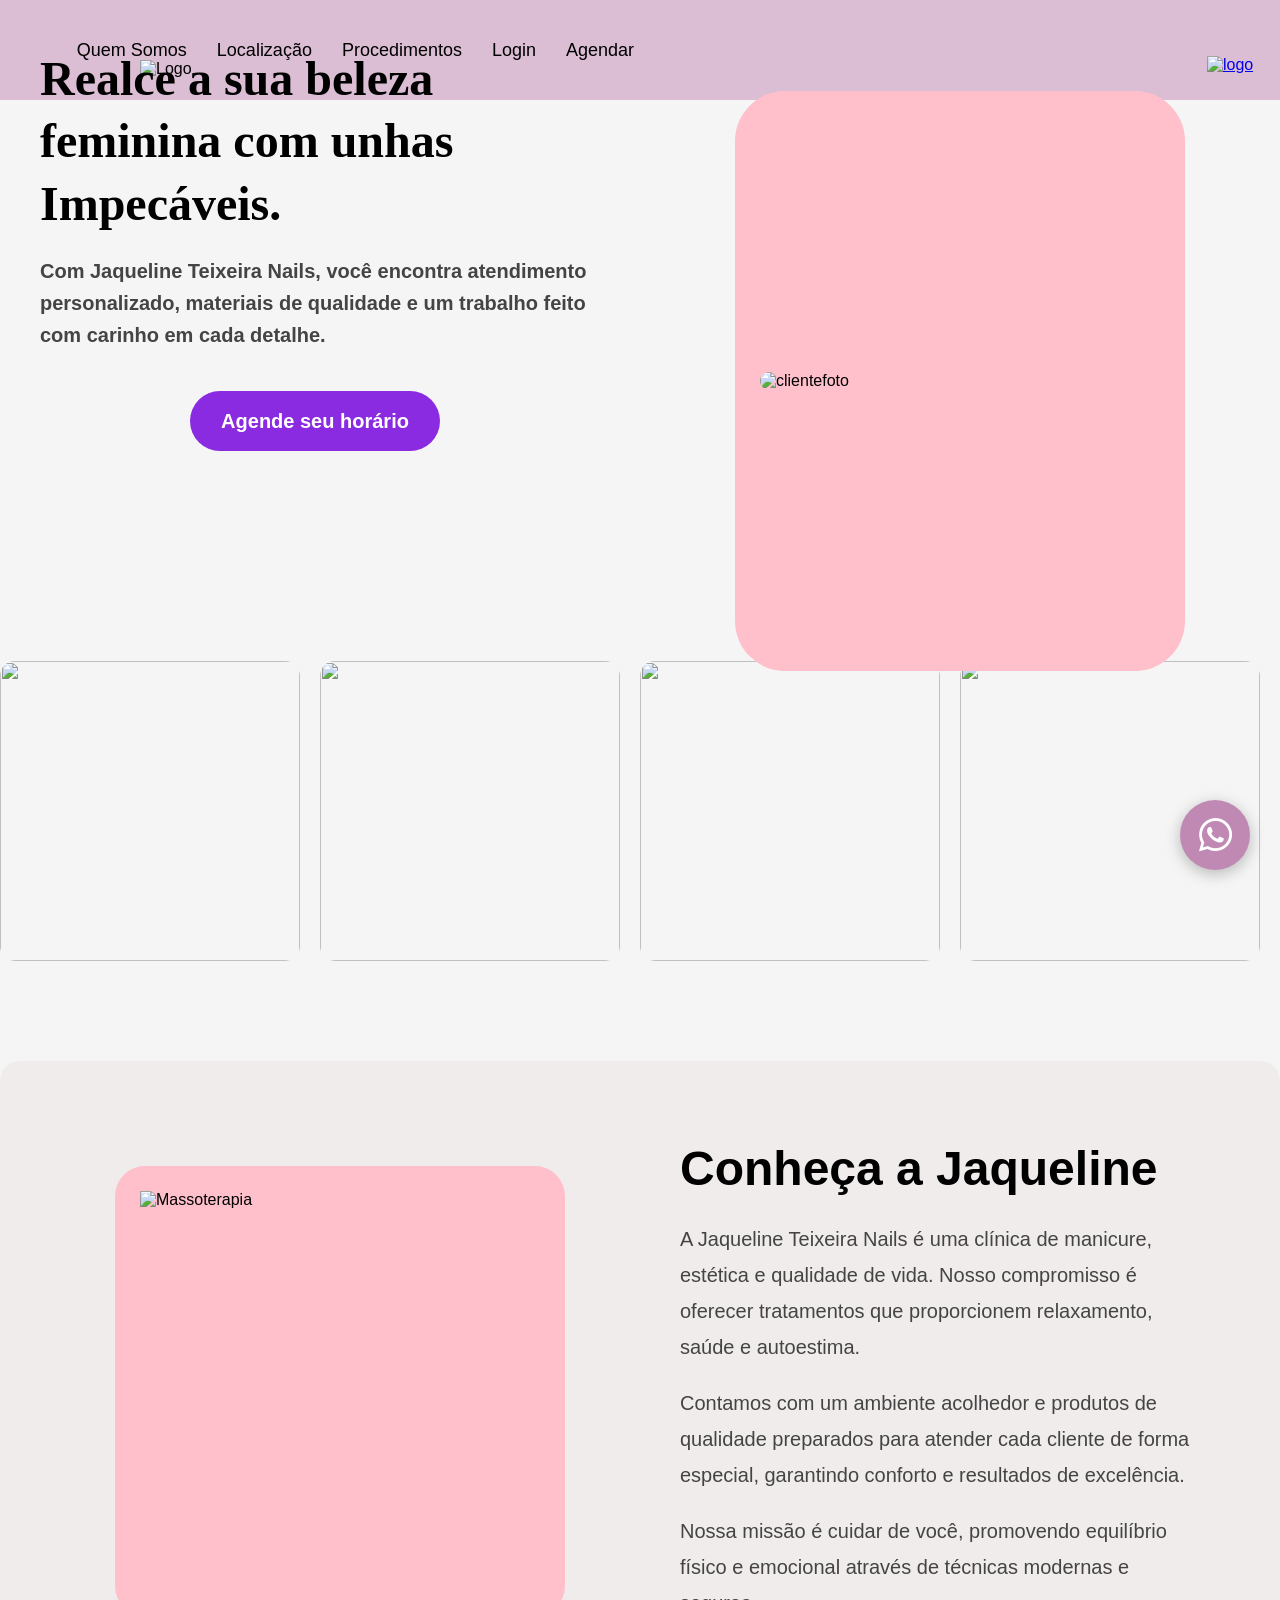
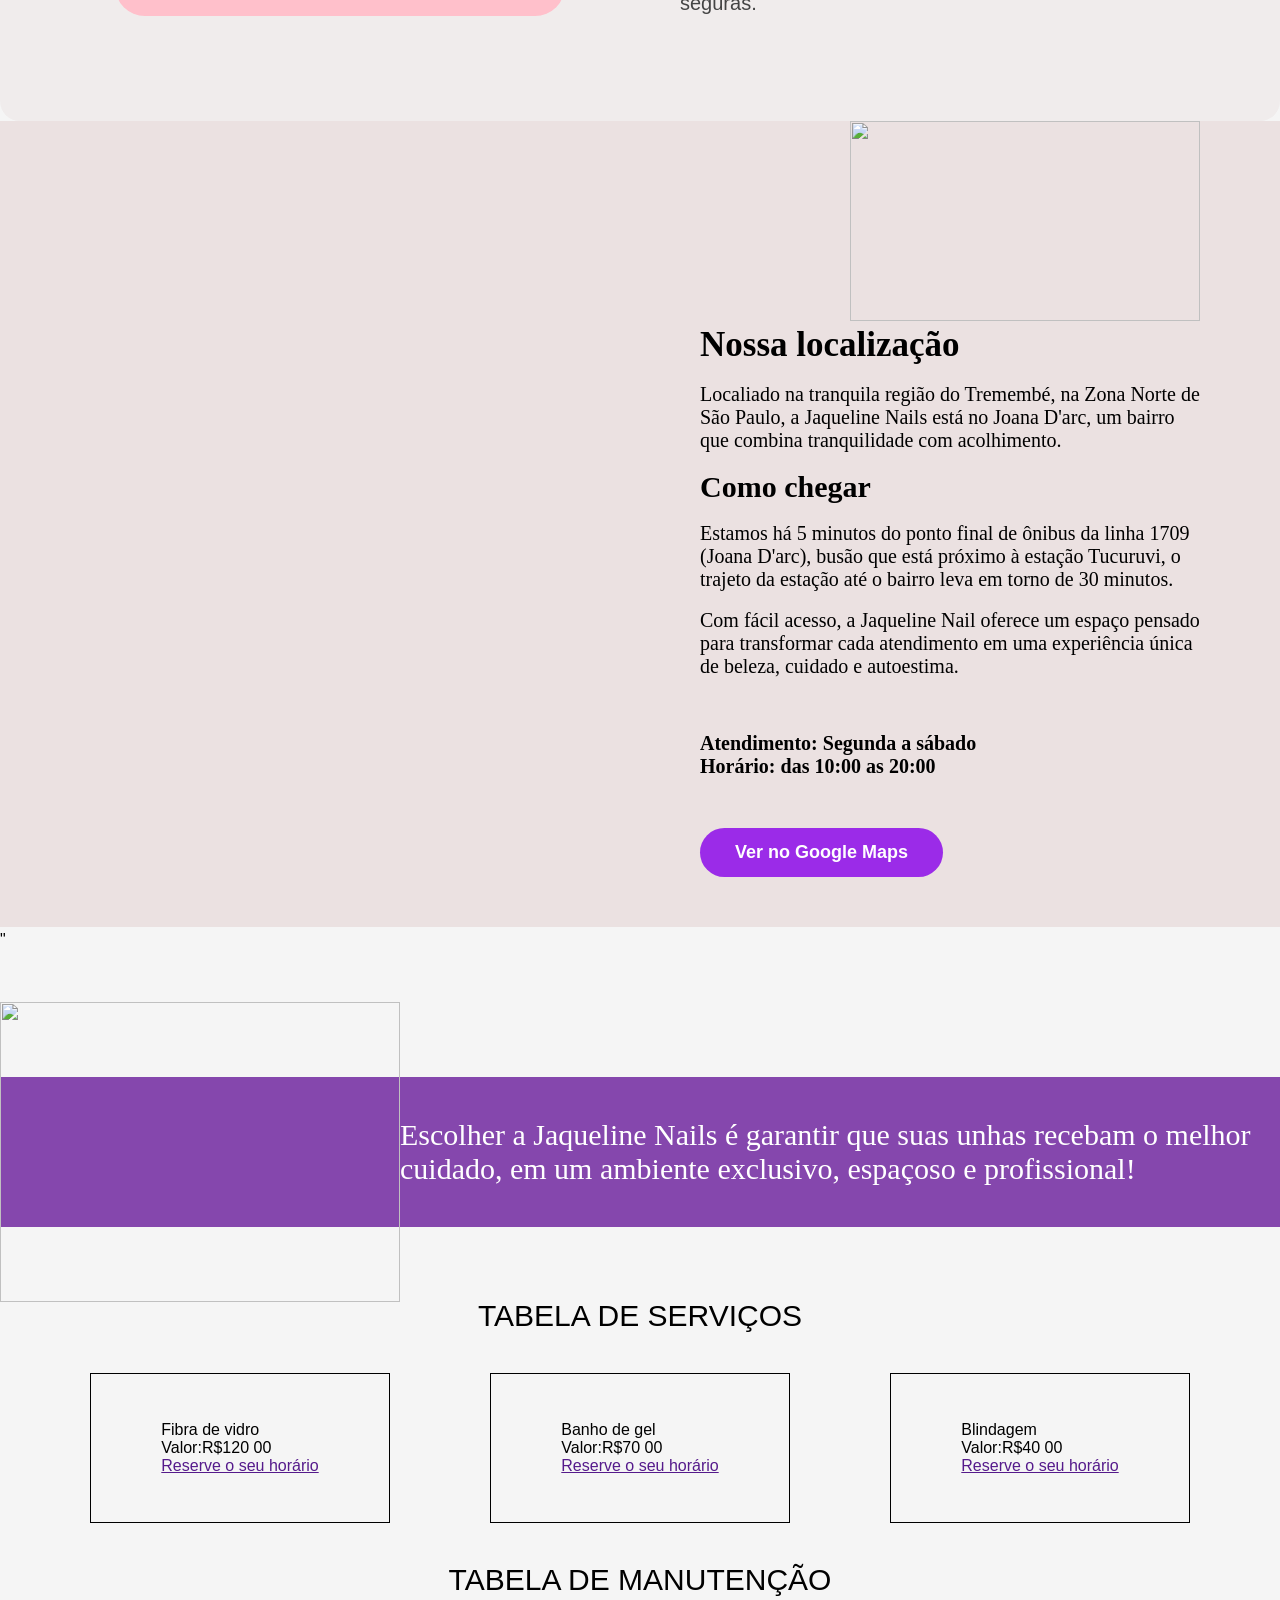
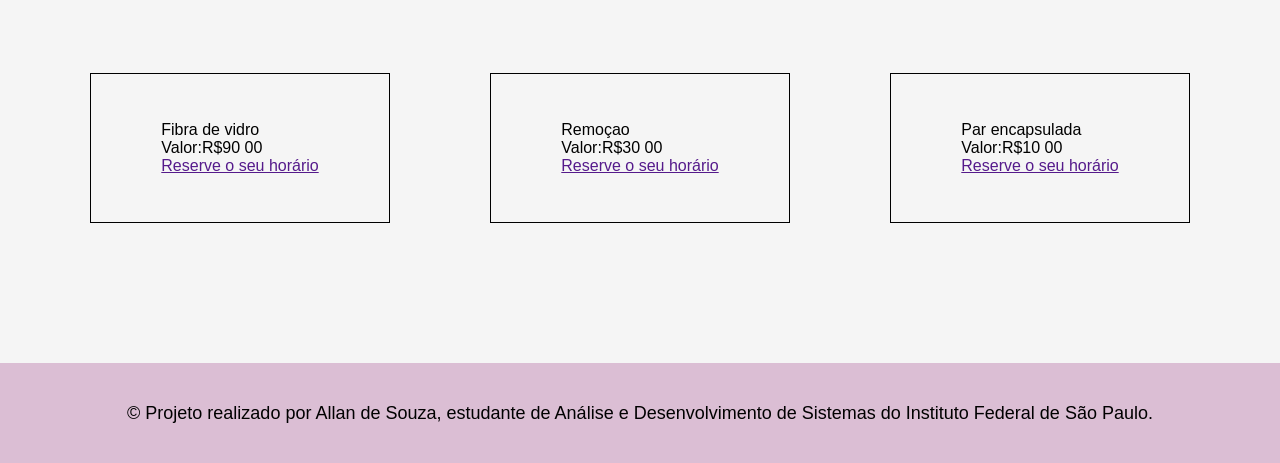
==== index.html @ b325cc6f "ABA PROCEDIMENTOS" ====
<!DOCTYPE html>
<html lang="pt-br">

<head>
    <meta charset="UTF-8">
    <meta name="viewport" content="width=device-width, initial-scale=1.0">
    <title>Jaqueline Manicure</title>
    <link rel="stylesheet" href="Frontend\css\menu.css">
    <link rel="shortcut icon" href="./Frontend/img/login_fundo_branco.png" type="image/png">
    <link rel="stylesheet" href="https://cdnjs.cloudflare.com/ajax/libs/font-awesome/6.5.0/css/all.min.css">

</a>
</head>

<body>
    <header class="cabecalho"> 

        <div class="opcoes">
            <a class="opcao" href="#quem-somos">Quem Somos</a>
            <a class="opcao" href="#localizacao">Localização</a>
            <a class="opcao" href="#servicos   ">Procedimentos</a>
            <a class="opcao" href="Frontend/html/login.html">Login</a>
            <a class="opcao" href="Frontend/html/agendamento.html">Agendar</a>
        </div>

        <a href="index.html"><img class="logo" src="Frontend/img/logo.png" alt="logo" width=300px height="200px" style="position: relative; top:15px; left:50px;"></a>
    </header>

    <main class="meio">
        <div class="conteudo-texto">
            <img id="logomain" src="Frontend/img/logo.png" alt="Logo">

            <h1 id="mensagem_main">
                Realce a sua beleza<br>
                feminina com 
                unhas Impecáveis.<br>
            </h1>

            <h3 id="mensagem_main2">
                Com Jaqueline Teixeira Nails, você encontra atendimento personalizado, materiais de qualidade e um trabalho feito com carinho em cada detalhe.
            </h3>

            <div id="botao_agendamento">
                <a href="Frontend/html/agendamento.html">Agende seu horário</a>
            </div>
        </div>

        <div class="area-foto">
            <div id="fundo_neutro"></div>
            <div id="cliente_foto">
                <img src="Frontend/img/cliente.png" alt="clientefoto">
            </div>
        </div>
    </main>

    <div id="carrossel">
        <div class="unha">
            <img src="Frontend/img/unha1.jpg">
            <img src="Frontend/img/unha2.jpg">
            <img src="Frontend/img/unha3.jpg">
            <img src="Frontend/img/unha4.jpg">
            <img src="Frontend/img/unha5.jpg">
            <img src="Frontend/img/unha6.jpg">

            <img src="Frontend/img/unha1.jpg">
            <img src="Frontend/img/unha2.jpg">
            <img src="Frontend/img/unha3.jpg">
            <img src="Frontend/img/unha4.jpg">
            <img src="Frontend/img/unha5.jpg">
            <img src="Frontend/img/unha6.jpg">
        </div>
    </div>


        <section id="quem-somos">
            <div id="imagem-quem-somos">
                <div id="fundo-rosa"></div>
                <img src="Frontend/img/foto_cliente_formada.png" alt="Massoterapia">
            </div>
            <div id="texto-quem-somos">
                <h2>Conheça a Jaqueline</h2>
                <p>
                    A Jaqueline Teixeira Nails é uma clínica de manicure,
                    estética e qualidade de vida. Nosso compromisso é oferecer
                    tratamentos que proporcionem relaxamento, saúde e autoestima.
                </p>
                <p>
                    Contamos com um ambiente acolhedor e produtos de qualidade preparados
                    para atender cada cliente de forma especial, garantindo
                    conforto e resultados de excelência.
                </p>
                <p>
                    Nossa missão é cuidar de você, promovendo equilíbrio físico
                    e emocional através de técnicas modernas e seguras.
                </p>
            </div>
        </section>

        <section id="localizacao">
            <div id="imagem_maps">
                 <iframe id="maps"
                src="https://www.google.com/maps/embed?pb=!1m18!1m12!1m3!1d7320.916065892721!2d-46.58135457925414!3d-23.443937235536943!2m3!1f0!2f0!3f0!3m2!1i1024!2i768!4f13.1!3m3!1m2!1s0x94cef43a8ada7d13%3A0x5c24e87d56f20941!2sAlameda%20das%20Orqu%C3%ADdeas%2C%2028%20-%20Jardim%20Joana%20Darc%2C%20S%C3%A3o%20Paulo%20-%20SP%2C%2002323-383!5e0!3m2!1spt-BR!2sbr!4v1782061505616!5m2!1spt-BR!2sbr" width="600" height="450" style="border:0;" allowfullscreen="" loading="lazy" referrerpolicy="no-referrer-when-downgrade"></iframe>"
                <loading="lazy">
                </iframe>   
            </div>

            <div id = "loc">
                <img src="./Frontend/img/logo.png" width=350px height="200px" style="margin-left: 150px;">
                <h2>Nossa localização</h2>
                <br>
                <p>Localiado na tranquila região do Tremembé, na Zona Norte de São Paulo, a Jaqueline Nails está no Joana D'arc, um bairro que combina tranquilidade com acolhimento. </p>
                <br>
                <h3>Como chegar</h3>
                <br>
                <p>Estamos há 5 minutos do ponto final de ônibus da linha 1709 (Joana D'arc), busão que está próximo à estação Tucuruvi, o trajeto da estação até o bairro leva em torno de 30 minutos.</p>
                <br>
                <p>Com fácil acesso, a Jaqueline Nail oferece um espaço pensado para transformar cada atendimento em uma experiência única de beleza, cuidado e autoestima.</p>
                <br>
                <br>
                <br>
                <p><b>Atendimento: Segunda a sábado</b></p>
                <p><b>Horário: das 10:00 as 20:00</b></p>
                 <a href="https://maps.app.goo.gl/qUvMsTr8xXxXkdTw6" target="_blank" class="btn-local">
            Ver no Google Maps
                </a>
            </div>
            
        </section>

        <div id="publicidade">
            <img src="Frontend/img/logo_fonte_branca.png">
            <p>Escolher a Jaqueline Nails é garantir que suas unhas recebam o melhor cuidado, em um ambiente exclusivo, espaçoso e profissional!
</p>
        </div>
        <br>
        <br>
        <br>
        <br>
        <p align="center" style="font-size:30px; " id="servicos">TABELA DE SERVIÇOS</p>
       
        <div id="procedimentos">
            <div class="card">
            <div class="conteudo">
                <p class="nome_procedimento">Fibra de vidro</p>
                <p>Valor:R$120 00 </p>
                <a class="link_procedimento" href="" target="_blank">Reserve o seu horário</a>
            </div>
            </div>

            <div class="card">
            <div class="conteudo">
                <p class="nome_procedimento">Banho de gel</p>
                <p>Valor:R$70 00 </p>
                <a class="link_procedimento" href="" target="_blank">Reserve o seu horário</a>
            </div>
            </div>

            <div class="card">
             <div class="conteudo">
                <p class="nome_procedimento">Blindagem</p>
                <p>Valor:R$40 00 </p>
                <a class="link_procedimento" href="" target="_blank">Reserve o seu horário</a>
            </div>
            </div>

        </div>
      
        <p align="center" style="font-size:30px; ">TABELA DE MANUTENÇÃO</p>
        <br>
        <br>
        <div id="procedimentos">
            <div class="card">
            <div class="conteudo">
                <p class="nome_procedimento">Fibra de vidro</p>
                <p>Valor:R$90 00 </p>
                <a class="link_procedimento" href="" target="_blank">Reserve o seu horário</a>
            </div>
            </div>

            <div class="card">
            <div class="conteudo">
                <p class="nome_procedimento">Remoçao</p>
                <p>Valor:R$30 00 </p>
                <a class="link_procedimento" href="" target="_blank">Reserve o seu horário</a>
            </div>
            </div>

            <div class="card">
             <div class="conteudo">
                <p class="nome_procedimento">Par encapsulada</p>
                <p>Valor:R$10 00 </p>
                <a class="link_procedimento" href="" target="_blank">Reserve o seu horário</a>
            </div>
            </div>

        </div>
        

        <footer id="rodape">
            <p>© Projeto realizado por Allan de Souza, estudante de Análise e Desenvolvimento de Sistemas do Instituto Federal de São Paulo. </p>
        </footer>

         <a href="https://wa.me/5511944742984" class="btn-whatsapp" target="_blank">
        <i class="fa-brands fa-whatsapp"></i>
</body>

</html>
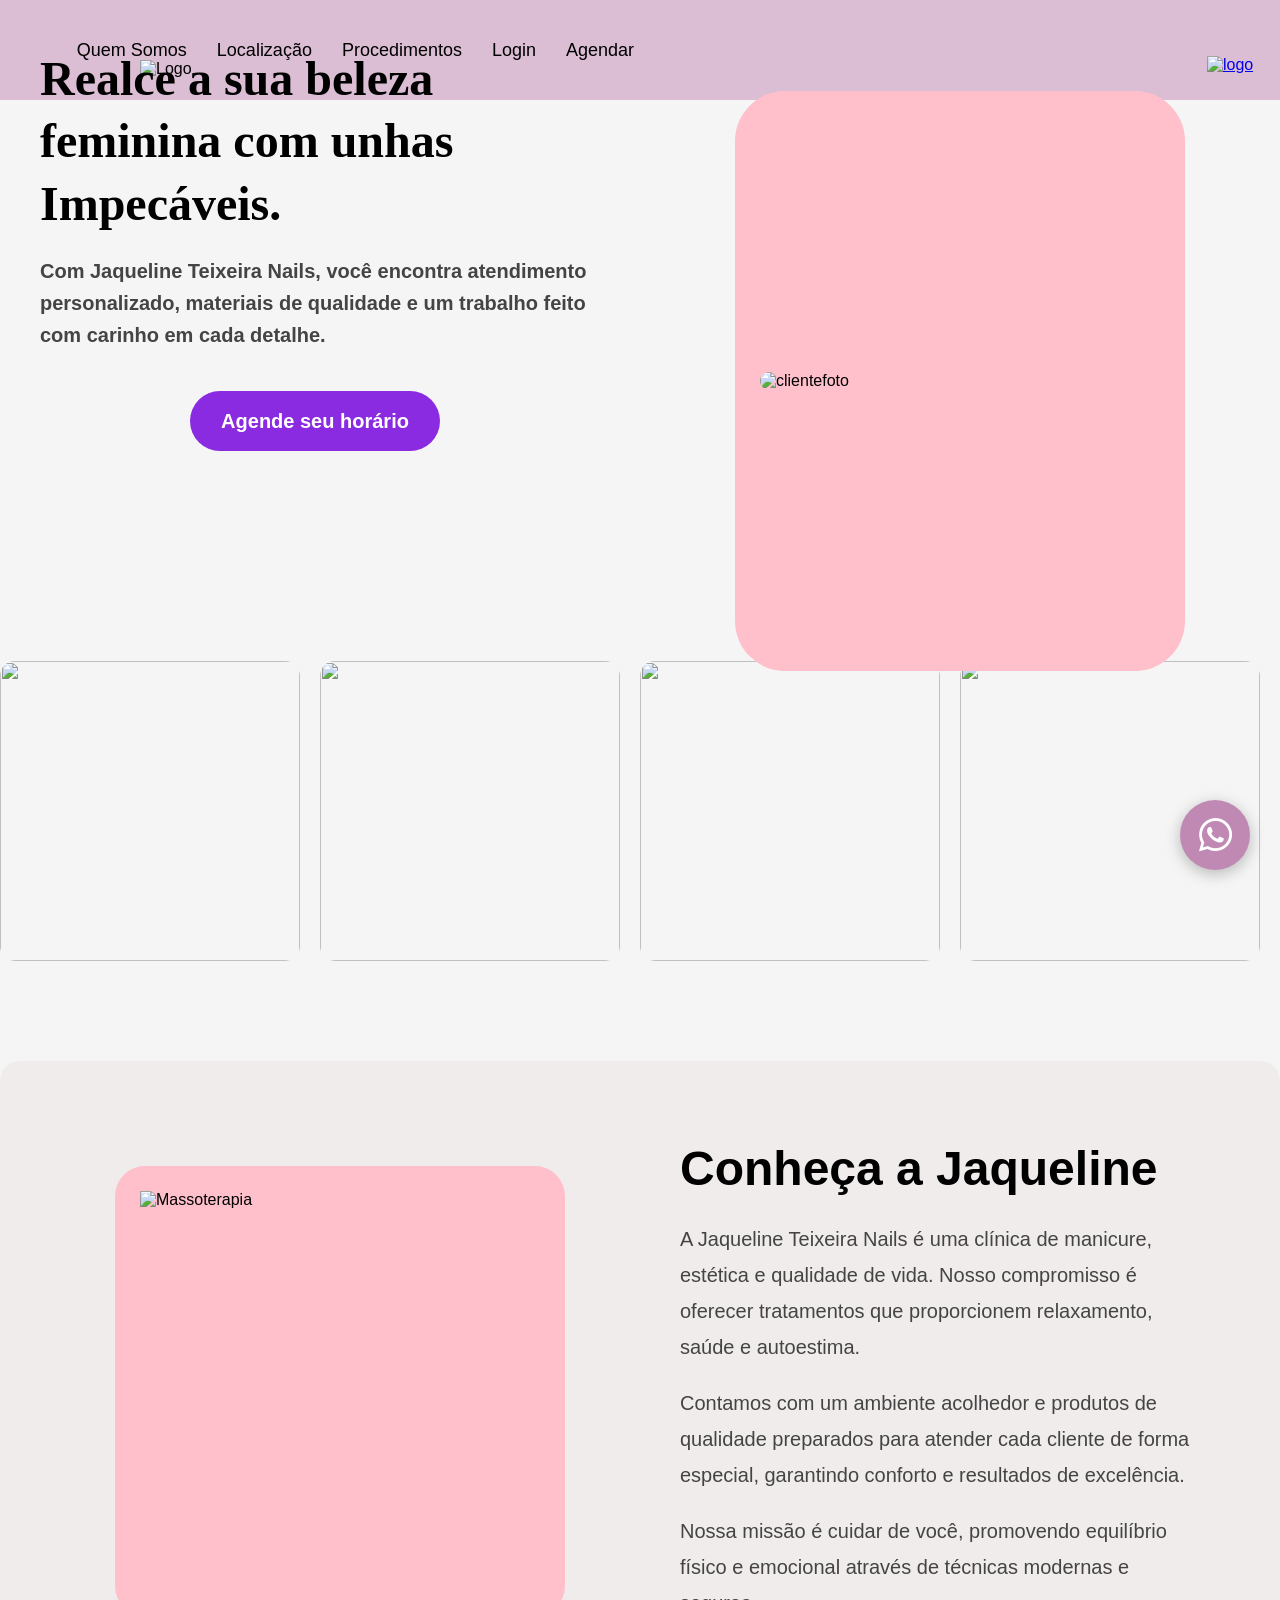
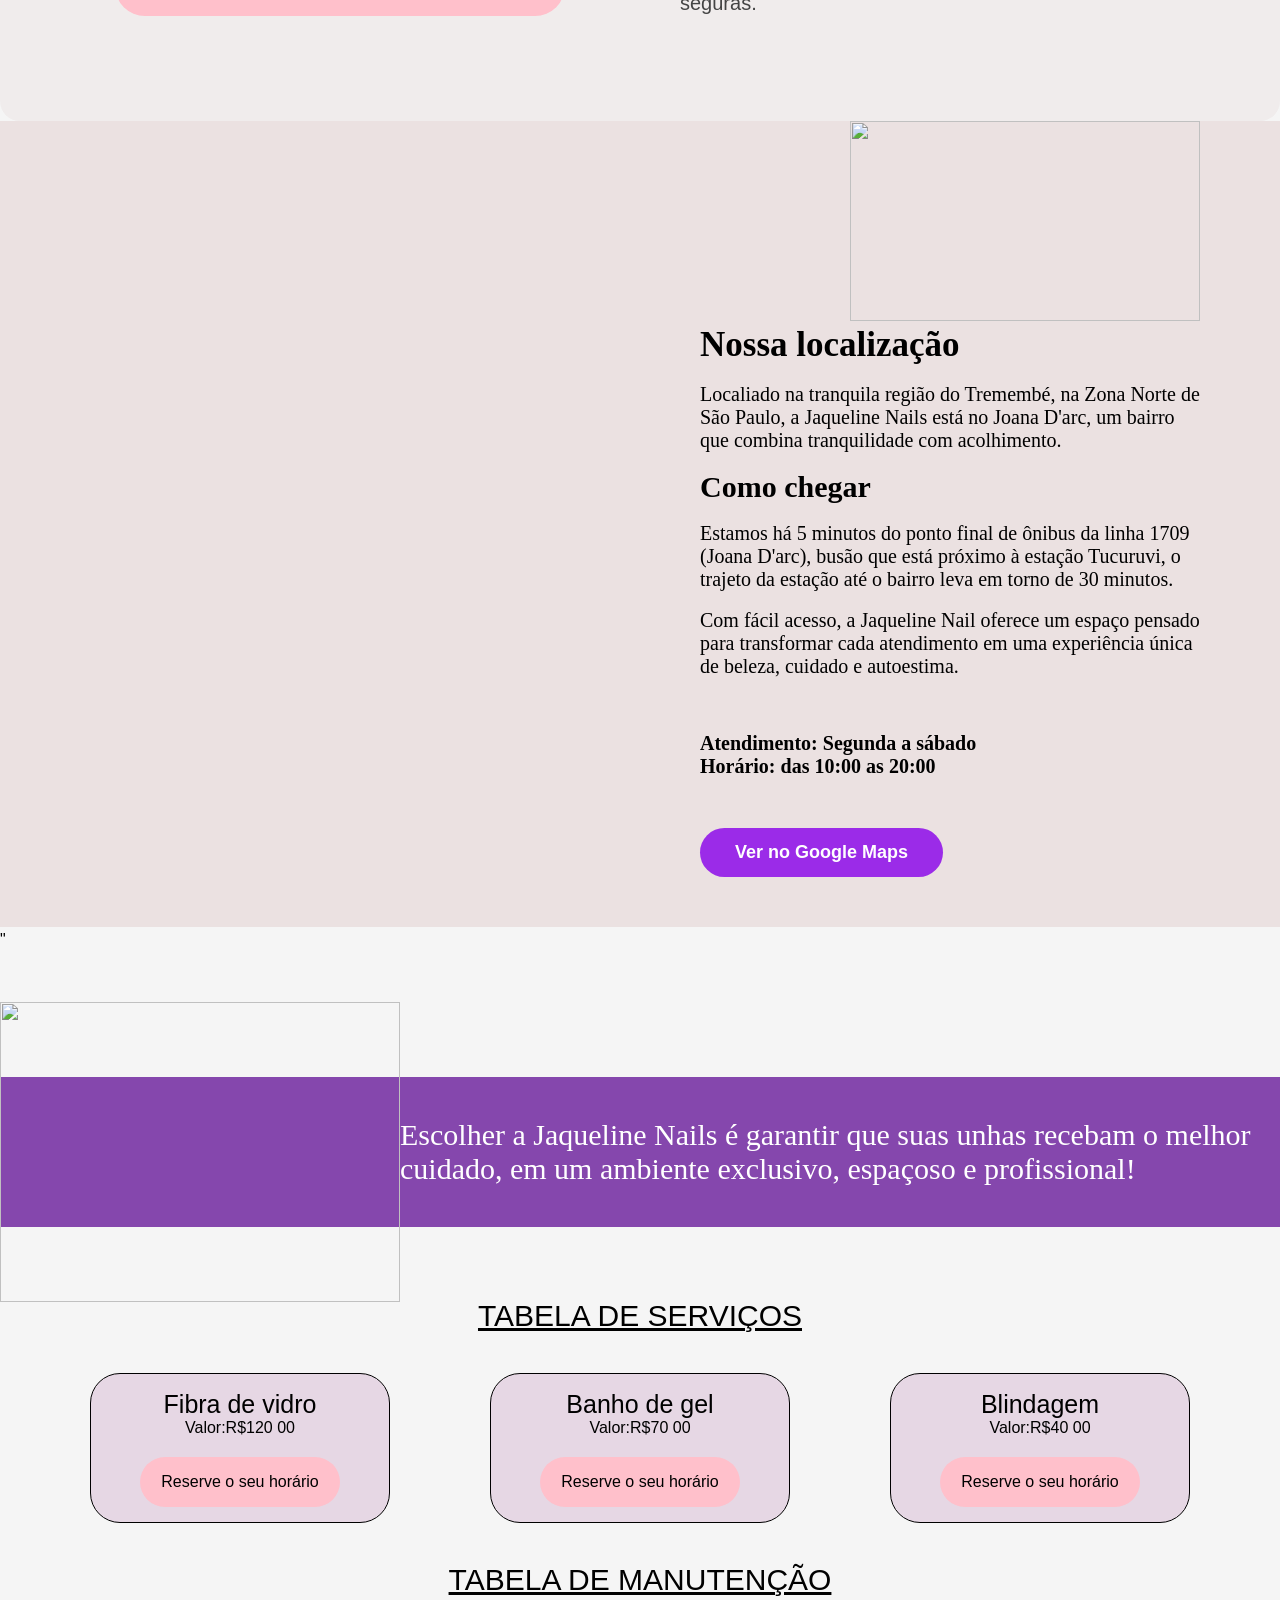
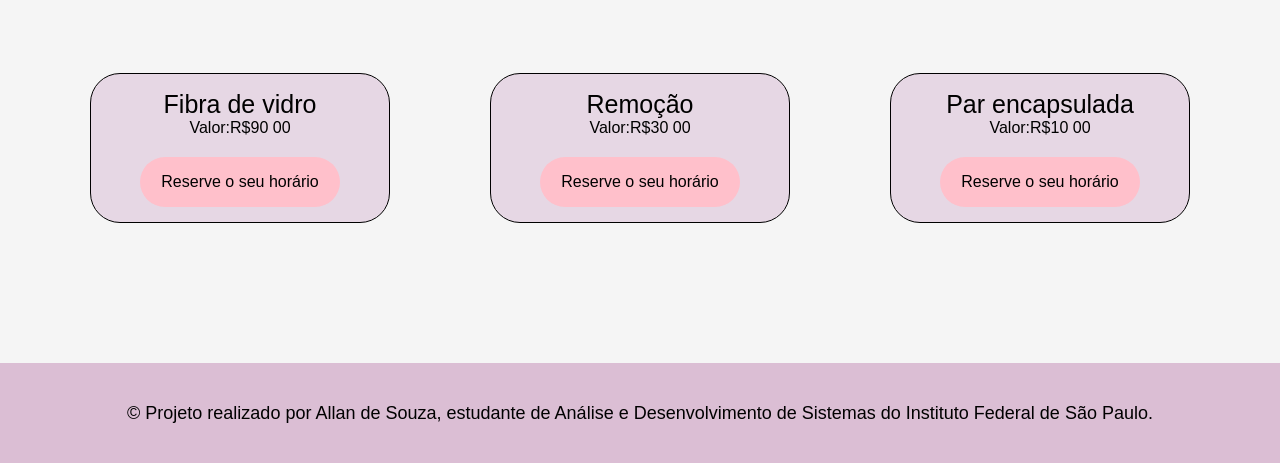
==== commit cfd5c9bc: "aba procediemntos" ====
--- a/index.html
+++ b/index.html
@@ -136,14 +136,14 @@
         <br>
         <br>
         <br>
-        <p align="center" style="font-size:30px; " id="servicos">TABELA DE SERVIÇOS</p>
+        <p align="center" style="font-size:30px; " id="servicos"><ins>TABELA DE SERVIÇOS</ins></p>
        
         <div id="procedimentos">
             <div class="card">
             <div class="conteudo">
                 <p class="nome_procedimento">Fibra de vidro</p>
                 <p>Valor:R$120 00 </p>
-                <a class="link_procedimento" href="" target="_blank">Reserve o seu horário</a>
+                <div  class="link_procedimento" ><a href="" target="_blank">Reserve o seu horário</a> </div>
             </div>
             </div>
 
@@ -151,7 +151,7 @@
             <div class="conteudo">
                 <p class="nome_procedimento">Banho de gel</p>
                 <p>Valor:R$70 00 </p>
-                <a class="link_procedimento" href="" target="_blank">Reserve o seu horário</a>
+                <div  class="link_procedimento" ><a href="" target="_blank">Reserve o seu horário</a> </div>
             </div>
             </div>
 
@@ -159,13 +159,13 @@
              <div class="conteudo">
                 <p class="nome_procedimento">Blindagem</p>
                 <p>Valor:R$40 00 </p>
-                <a class="link_procedimento" href="" target="_blank">Reserve o seu horário</a>
+                <div  class="link_procedimento" ><a href="" target="_blank">Reserve o seu horário</a> </div>
             </div>
             </div>
 
         </div>
       
-        <p align="center" style="font-size:30px; ">TABELA DE MANUTENÇÃO</p>
+        <p align="center" style="font-size:30px; "><ins>TABELA DE MANUTENÇÃO</ins></p>
         <br>
         <br>
         <div id="procedimentos">
@@ -173,15 +173,15 @@
             <div class="conteudo">
                 <p class="nome_procedimento">Fibra de vidro</p>
                 <p>Valor:R$90 00 </p>
-                <a class="link_procedimento" href="" target="_blank">Reserve o seu horário</a>
-            </div>
-            </div>
-
-            <div class="card">
-            <div class="conteudo">
-                <p class="nome_procedimento">Remoçao</p>
+                <div  class="link_procedimento" ><a href="" target="_blank">Reserve o seu horário</a> </div>
+            </div>
+            </div>
+
+            <div class="card">
+            <div class="conteudo">
+                <p class="nome_procedimento">Remoção</p>
                 <p>Valor:R$30 00 </p>
-                <a class="link_procedimento" href="" target="_blank">Reserve o seu horário</a>
+                <div  class="link_procedimento" ><a href="" target="_blank">Reserve o seu horário</a> </div>
             </div>
             </div>
 
@@ -189,7 +189,7 @@
              <div class="conteudo">
                 <p class="nome_procedimento">Par encapsulada</p>
                 <p>Valor:R$10 00 </p>
-                <a class="link_procedimento" href="" target="_blank">Reserve o seu horário</a>
+                <div  class="link_procedimento" ><a href="" target="_blank">Reserve o seu horário</a> </div>
             </div>
             </div>
 
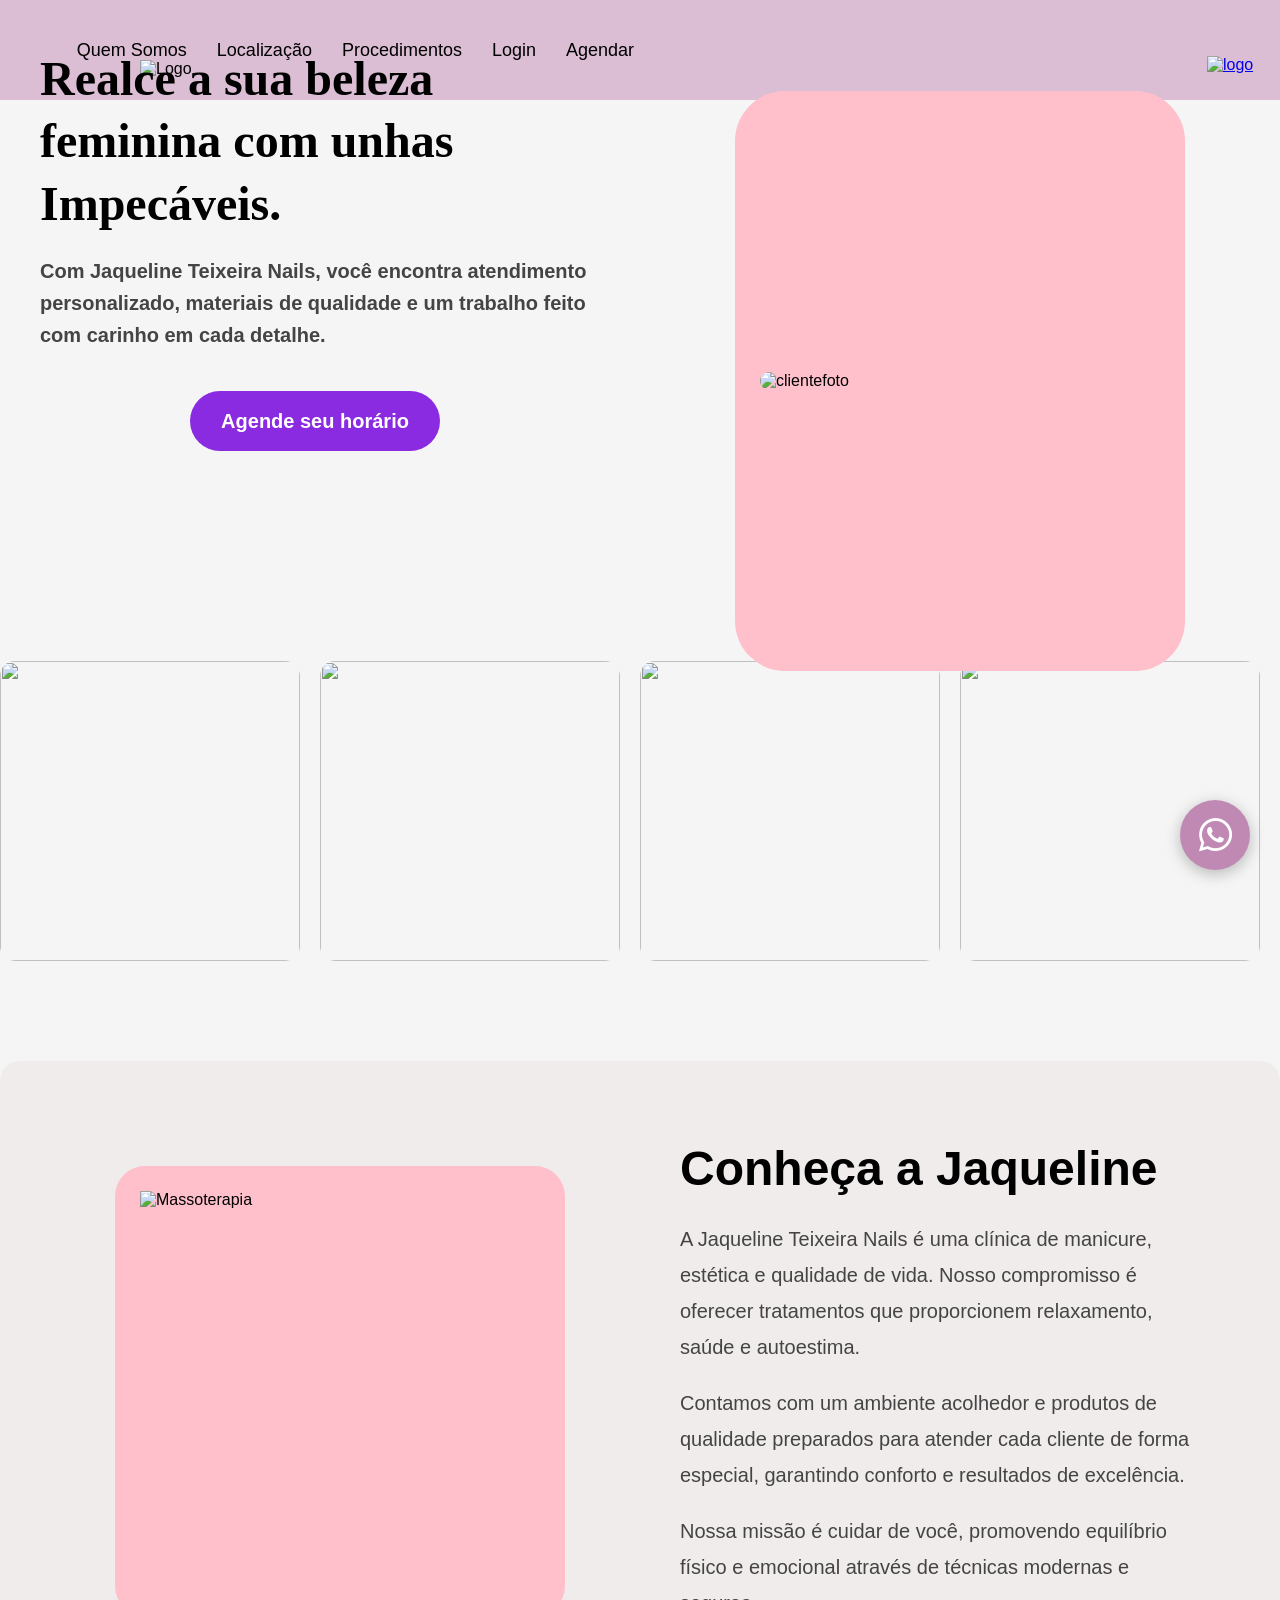
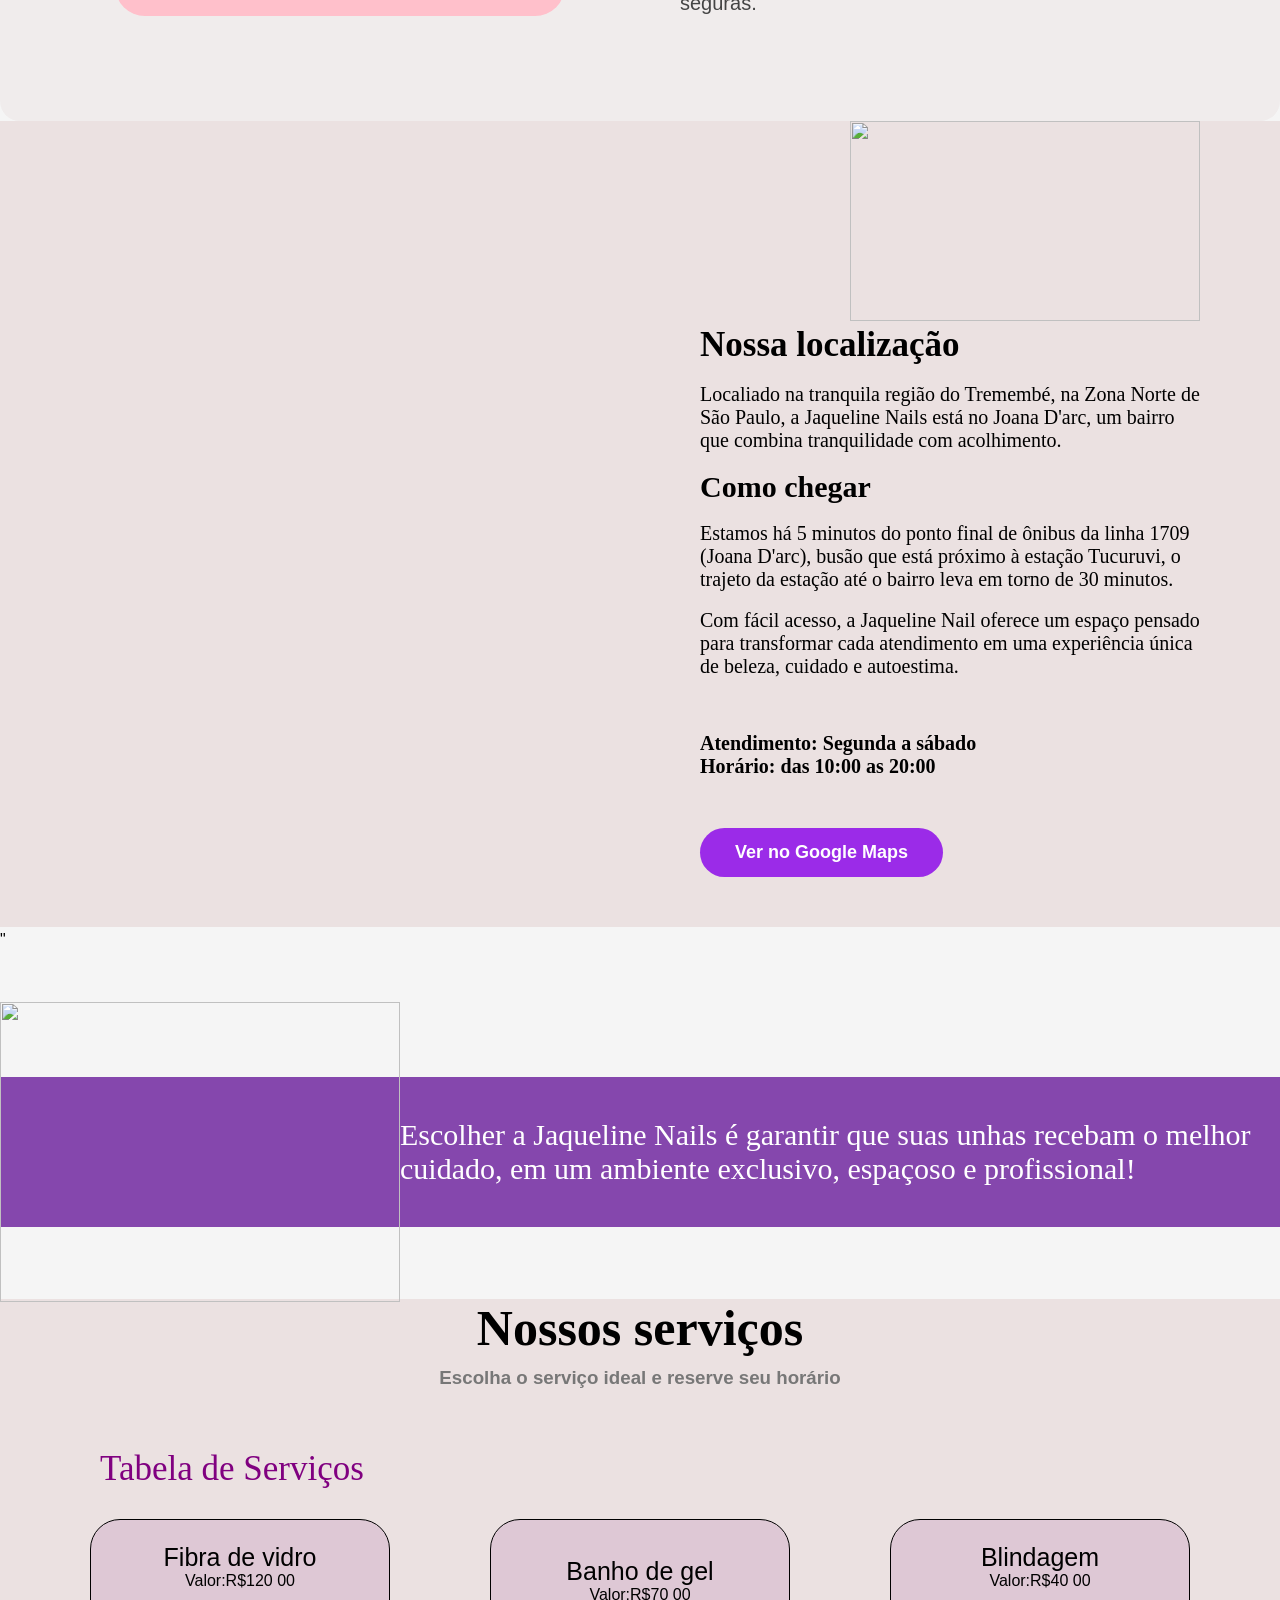
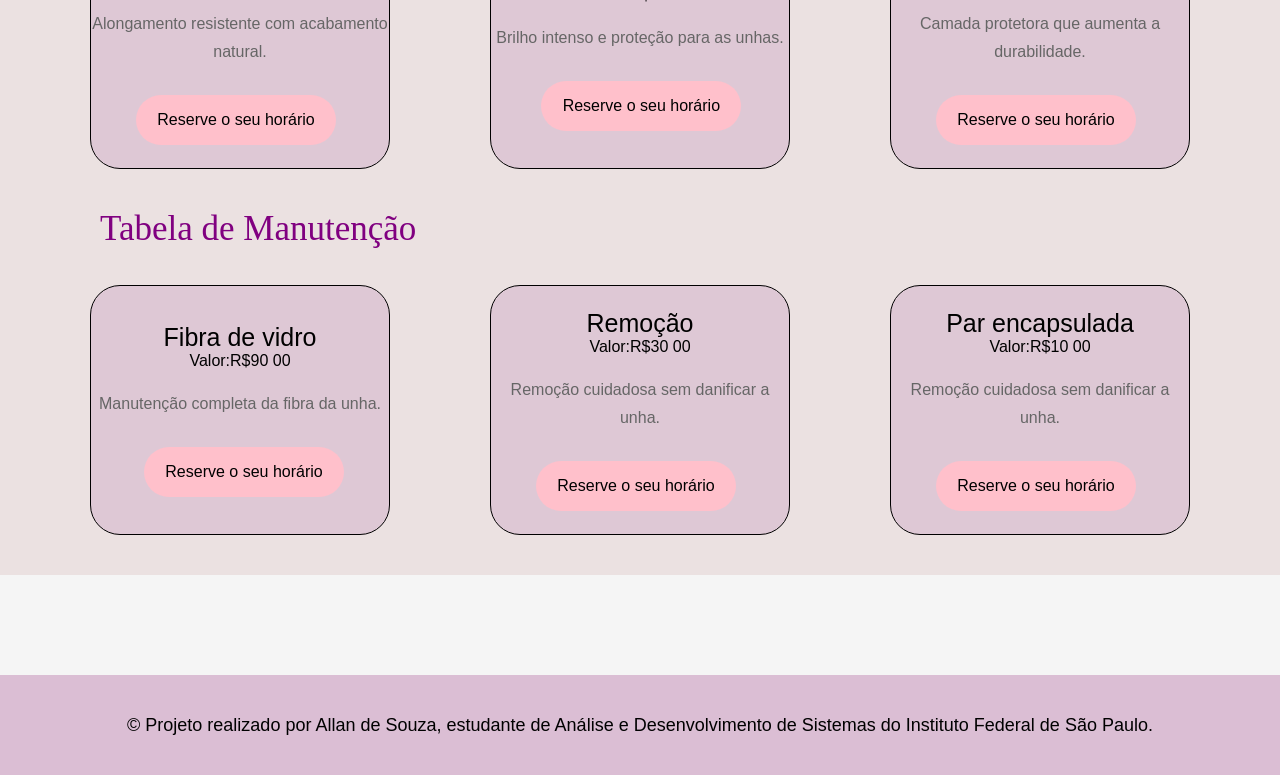
==== commit 3b47e4f0: "desenvolvimento da parte de procedimentos" ====
--- a/index.html
+++ b/index.html
@@ -18,7 +18,7 @@
         <div class="opcoes">
             <a class="opcao" href="#quem-somos">Quem Somos</a>
             <a class="opcao" href="#localizacao">Localização</a>
-            <a class="opcao" href="#servicos   ">Procedimentos</a>
+            <a class="opcao" href="#sessao_servicos">Procedimentos</a>
             <a class="opcao" href="Frontend/html/login.html">Login</a>
             <a class="opcao" href="Frontend/html/agendamento.html">Agendar</a>
         </div>
@@ -105,7 +105,7 @@
             </div>
 
             <div id = "loc">
-                <img src="./Frontend/img/logo.png" width=350px height="200px" style="margin-left: 150px;">
+                <img id="img_loc" src="./Frontend/img/logo.png" width=350px height="200px" style="margin-left: 150px;">
                 <h2>Nossa localização</h2>
                 <br>
                 <p>Localiado na tranquila região do Tremembé, na Zona Norte de São Paulo, a Jaqueline Nails está no Joana D'arc, um bairro que combina tranquilidade com acolhimento. </p>
@@ -136,14 +136,19 @@
         <br>
         <br>
         <br>
-        <p align="center" style="font-size:30px; " id="servicos"><ins>TABELA DE SERVIÇOS</ins></p>
+
+        <section id="sessao_servicos">
+            <h1>Nossos serviços</h1>
+            <h3>Escolha o serviço ideal e reserve seu horário</h3>
+        <p align="left"  class="servicos">Tabela de Serviços</p>
        
         <div id="procedimentos">
             <div class="card">
             <div class="conteudo">
                 <p class="nome_procedimento">Fibra de vidro</p>
                 <p>Valor:R$120 00 </p>
-                <div  class="link_procedimento" ><a href="" target="_blank">Reserve o seu horário</a> </div>
+                <p class="descricao">Alongamento resistente com acabamento natural.</p>
+                <div  class="link_procedimento" ><a href="Frontend/html/agendamento.html" target="_blank">Reserve o seu horário</a> </div>
             </div>
             </div>
 
@@ -151,7 +156,8 @@
             <div class="conteudo">
                 <p class="nome_procedimento">Banho de gel</p>
                 <p>Valor:R$70 00 </p>
-                <div  class="link_procedimento" ><a href="" target="_blank">Reserve o seu horário</a> </div>
+                <p class="descricao">Brilho intenso e proteção para as unhas.</p>
+                <div  class="link_procedimento" ><a href="Frontend/html/agendamento.html" target="_blank">Reserve o seu horário</a> </div>
             </div>
             </div>
 
@@ -159,13 +165,14 @@
              <div class="conteudo">
                 <p class="nome_procedimento">Blindagem</p>
                 <p>Valor:R$40 00 </p>
-                <div  class="link_procedimento" ><a href="" target="_blank">Reserve o seu horário</a> </div>
+                <p class="descricao">Camada protetora que aumenta a durabilidade.</p>
+                <div  class="link_procedimento" ><a href="Frontend/html/agendamento.html" target="_blank">Reserve o seu horário</a> </div>
             </div>
             </div>
 
         </div>
       
-        <p align="center" style="font-size:30px; "><ins>TABELA DE MANUTENÇÃO</ins></p>
+        <p align="left"  class="servicos" id="manutencao">Tabela de Manutenção</p>
         <br>
         <br>
         <div id="procedimentos">
@@ -173,7 +180,8 @@
             <div class="conteudo">
                 <p class="nome_procedimento">Fibra de vidro</p>
                 <p>Valor:R$90 00 </p>
-                <div  class="link_procedimento" ><a href="" target="_blank">Reserve o seu horário</a> </div>
+                <p class="descricao">Manutenção completa da fibra da unha.</p>
+                <div  class="link_procedimento" ><a href="Frontend/html/agendamento.html" target="_blank">Reserve o seu horário</a> </div>
             </div>
             </div>
 
@@ -181,7 +189,8 @@
             <div class="conteudo">
                 <p class="nome_procedimento">Remoção</p>
                 <p>Valor:R$30 00 </p>
-                <div  class="link_procedimento" ><a href="" target="_blank">Reserve o seu horário</a> </div>
+                <p class="descricao">Remoção cuidadosa sem danificar a unha.</p>
+                <div  class="link_procedimento" ><a href="Frontend/html/agendamento.html" target="_blank">Reserve o seu horário</a> </div>
             </div>
             </div>
 
@@ -189,11 +198,13 @@
              <div class="conteudo">
                 <p class="nome_procedimento">Par encapsulada</p>
                 <p>Valor:R$10 00 </p>
-                <div  class="link_procedimento" ><a href="" target="_blank">Reserve o seu horário</a> </div>
-            </div>
-            </div>
-
-        </div>
+                <p class="descricao">Remoção cuidadosa sem danificar a unha.</p>
+                <div  class="link_procedimento" ><a href="Frontend/html/agendamento.html" target="_blank">Reserve o seu horário</a> </div>
+            </div>
+            </div>
+
+        </div>
+        </section>
         
 
         <footer id="rodape">
@@ -201,7 +212,7 @@
         </footer>
 
          <a href="https://wa.me/5511944742984" class="btn-whatsapp" target="_blank">
-        <i class="fa-brands fa-whatsapp"></i>
+        <i class="fa-brands fa-whatsapp"></i></a>
 </body>
 
 </html>
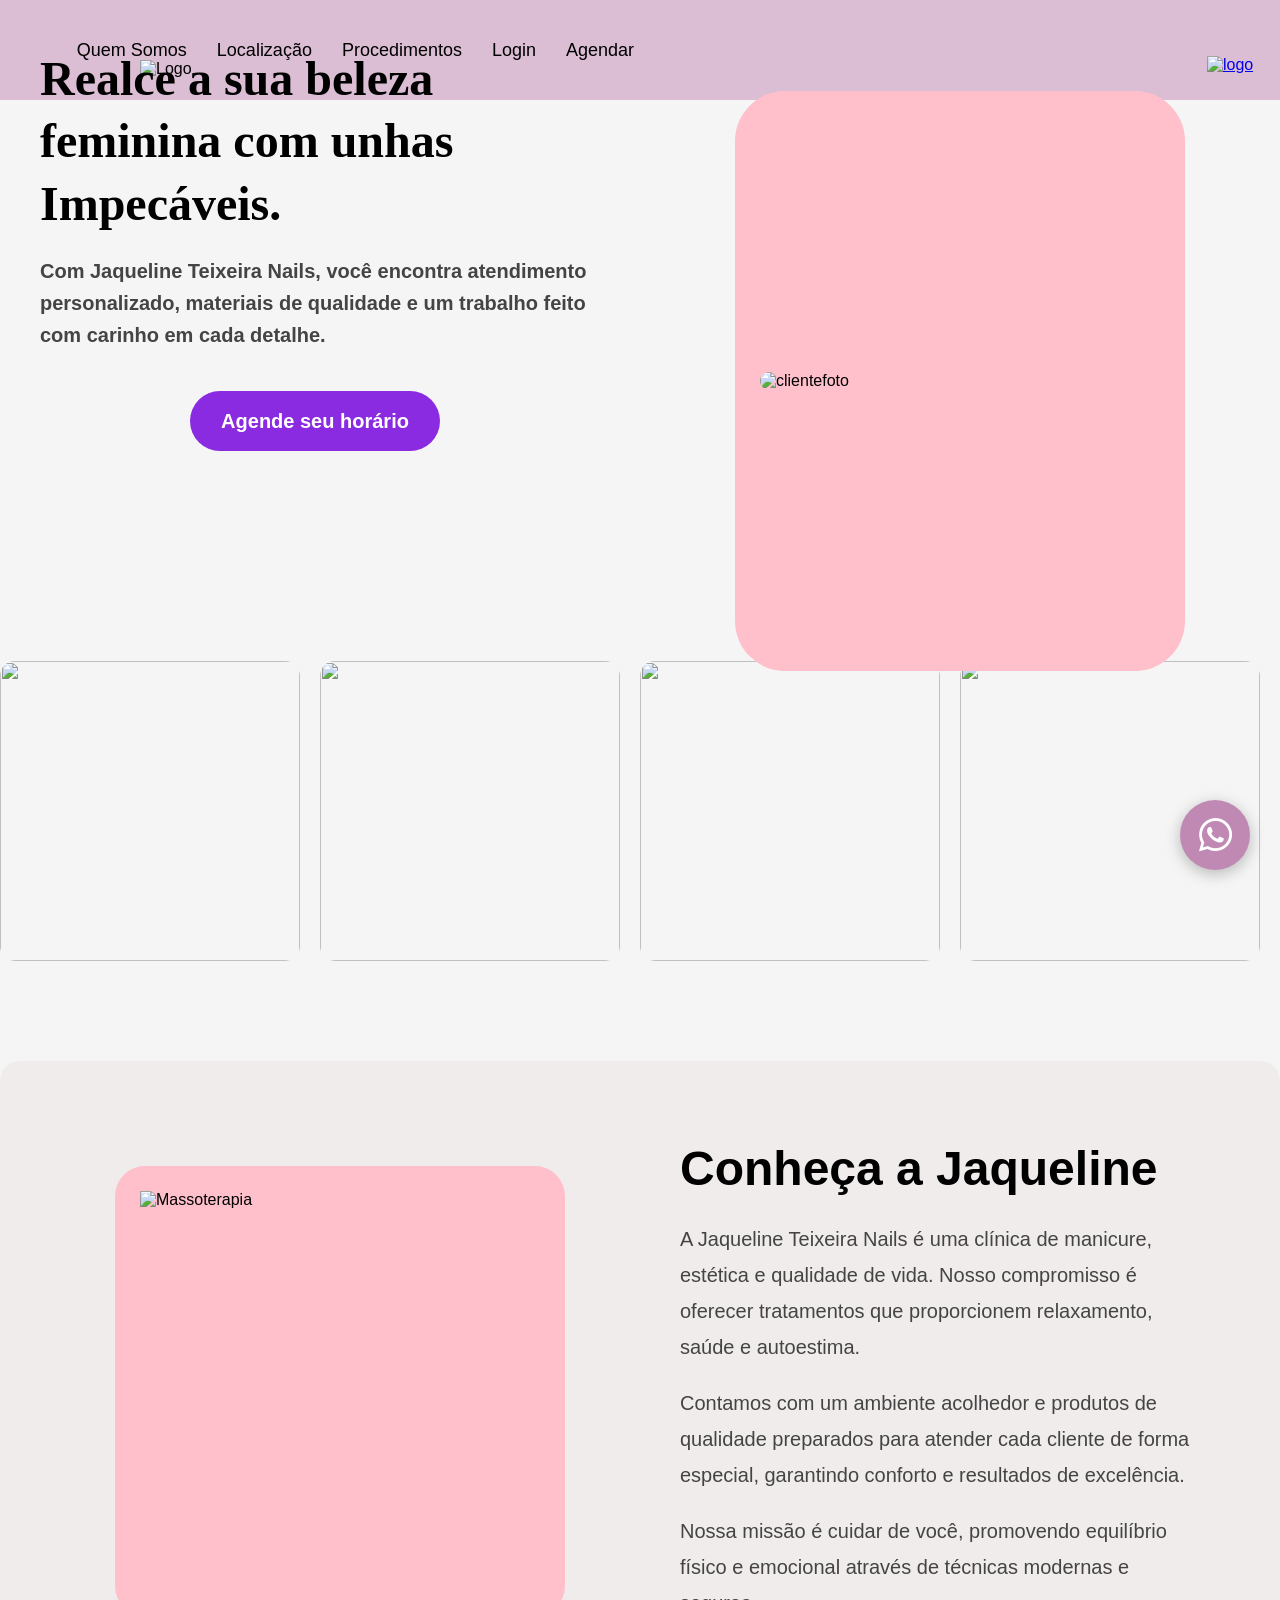
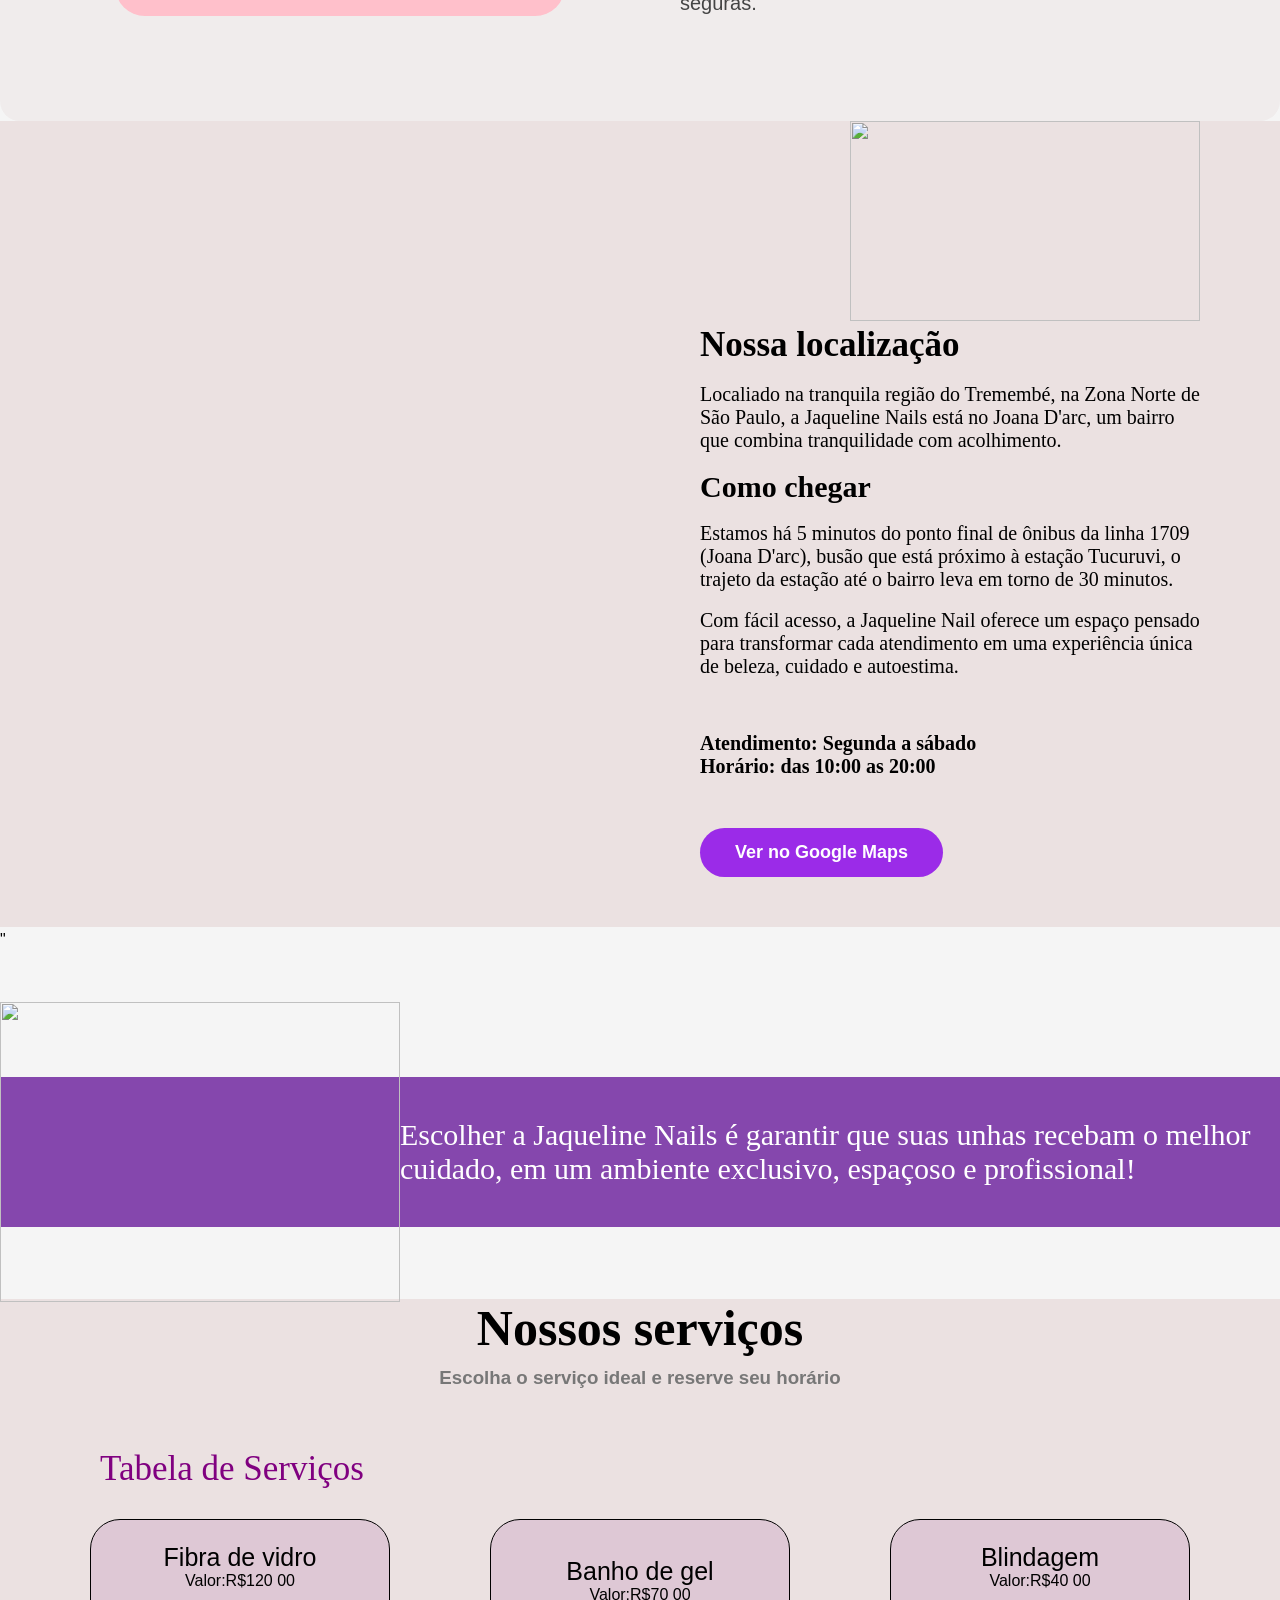
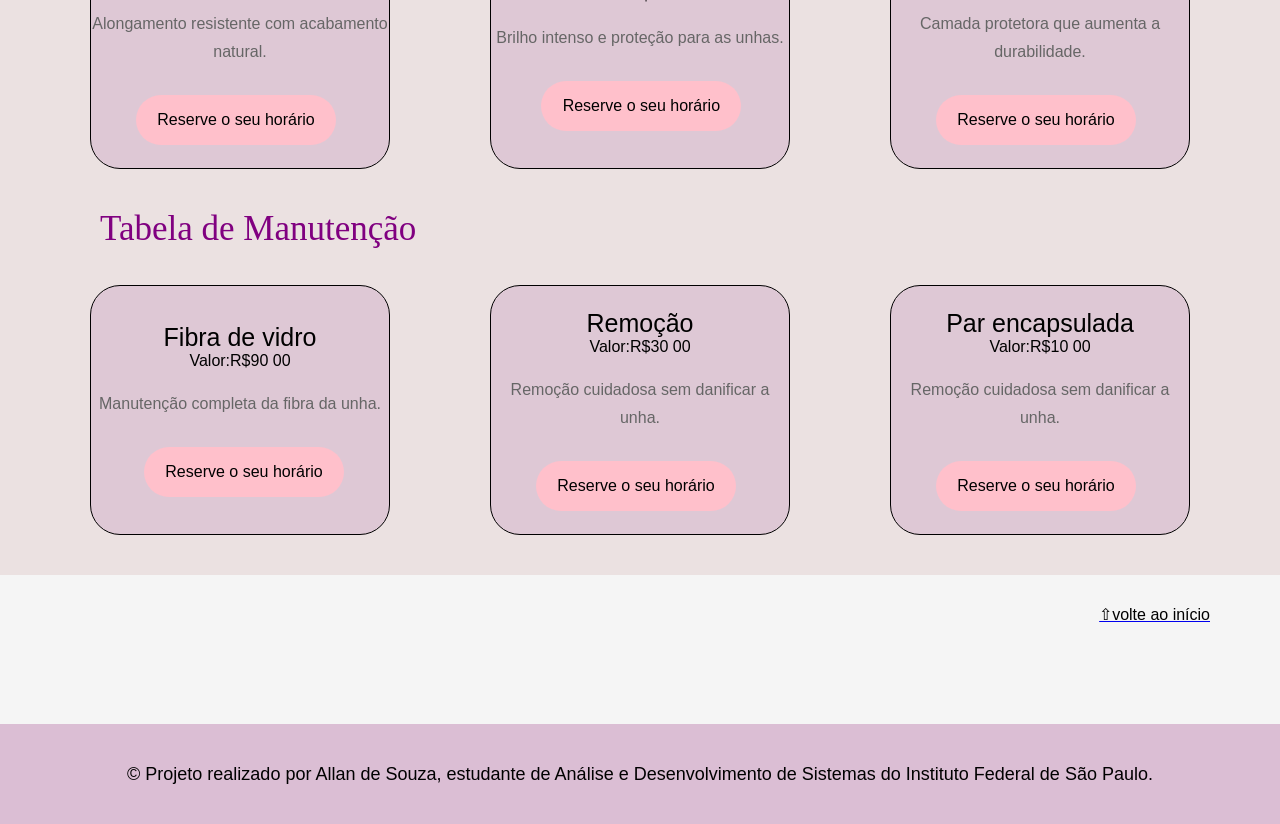
==== commit 6afa0b2e: ""voltar para cima", atalho adicionei um atalho no final da página" ====
--- a/index.html
+++ b/index.html
@@ -12,7 +12,7 @@
 </a>
 </head>
 
-<body>
+<body id="body">
     <header class="cabecalho"> 
 
         <div class="opcoes">
@@ -143,8 +143,8 @@
         <p align="left"  class="servicos">Tabela de Serviços</p>
        
         <div id="procedimentos">
-            <div class="card">
-            <div class="conteudo">
+            <div class="card" >
+            <div class="conteudo" >
                 <p class="nome_procedimento">Fibra de vidro</p>
                 <p>Valor:R$120 00 </p>
                 <p class="descricao">Alongamento resistente com acabamento natural.</p>
@@ -152,7 +152,7 @@
             </div>
             </div>
 
-            <div class="card">
+            <div class="card" >
             <div class="conteudo">
                 <p class="nome_procedimento">Banho de gel</p>
                 <p>Valor:R$70 00 </p>
@@ -205,6 +205,7 @@
 
         </div>
         </section>
+        <a href="#body"><p align="right" style="margin-right: 70px; margin-top: 30px; text-decoration:  none; color: black;">⇧volte ao início</p></a>
         
 
         <footer id="rodape">
